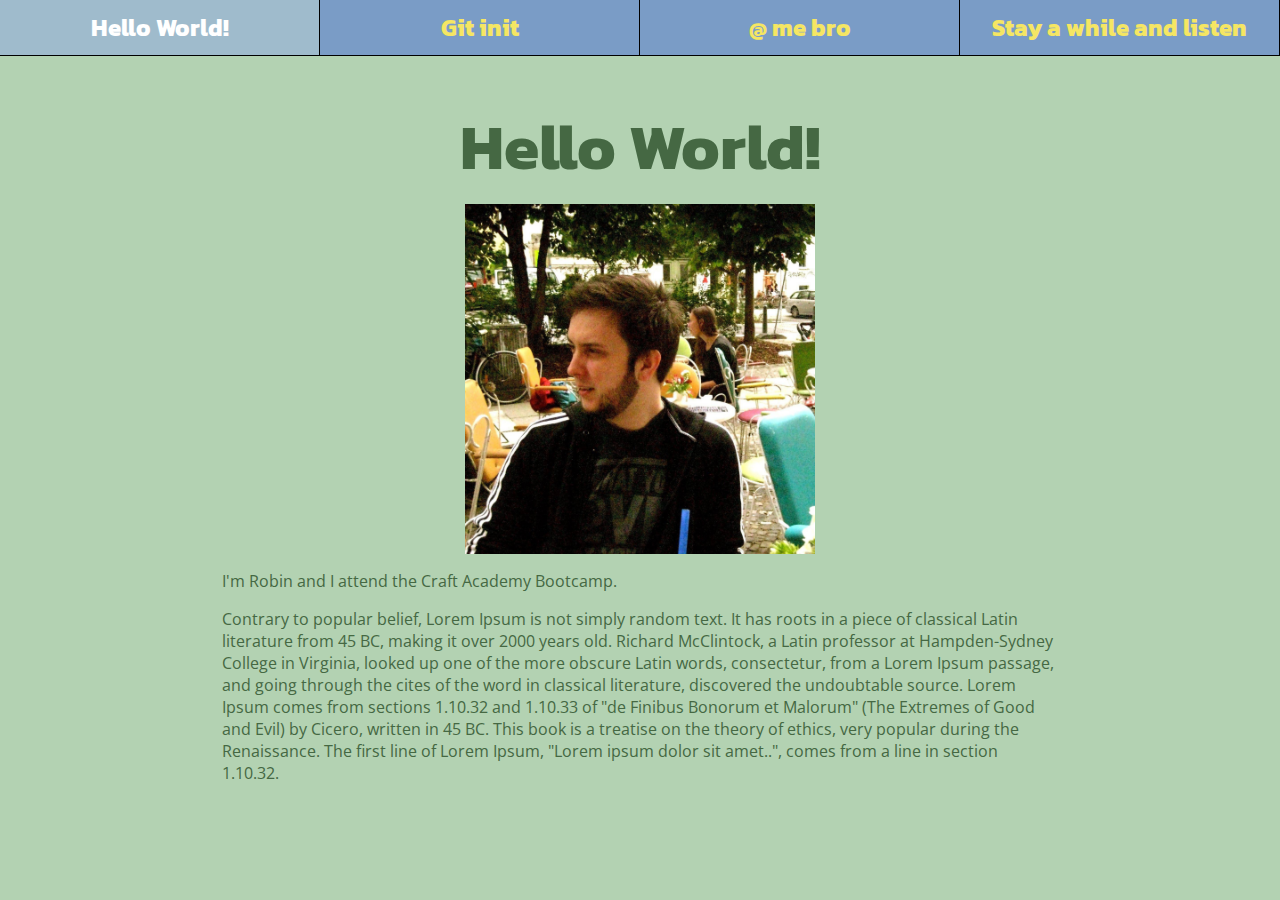
==== contact.html @ 801d5e9e "added some more css" ====
<!DOCTYPE HTML>
<html>
<head>
  <meta http-equiv="Content-Type" content="text/html; charset=UTF-8" />
  <link rel="stylesheet" href="style.css">
  <link href="https://fonts.googleapis.com/css?family=Kanit|Open+Sans&display=swap" rel="stylesheet">
  <title>Robin Lillqvist</title>
</head>

<body>

<nav>
  <ul>
    <li><a href="index.html">Hello World!</a></li>
    <li><a href="gitstuff.html">Git init</a></li>
    <li><a href="contact.html">@ me bro</a></li>
    <li><a href="playlists.html">Stay a while and listen</a></li>
  </ul>
</nav>  


<div>
<h1>Hello World!</h1>
<img src="images/robin.jpg">
<p>I'm Robin and I attend the Craft Academy Bootcamp.</p>

<p>
  Contrary to popular belief, Lorem Ipsum is not simply random text. It has roots in a piece of classical Latin literature from 45 BC, making it over 2000 years old. Richard McClintock, a Latin professor at Hampden-Sydney College in Virginia, looked up one of the more obscure Latin words, consectetur, from a Lorem Ipsum passage, and going through the cites of the word in classical literature, discovered the undoubtable source. Lorem Ipsum comes from sections 1.10.32 and 1.10.33 of "de Finibus Bonorum et Malorum" (The Extremes of Good and Evil) by Cicero, written in 45 BC. This book is a treatise on the theory of ethics, very popular during the Renaissance. The first line of Lorem Ipsum, "Lorem ipsum dolor sit amet..", comes from a line in section 1.10.32.
</p>
</div>

</body>
</html>
---- style.css ----
body {
  margin: 0px;
  background: #B3D2B2;
  font-family: 'Open Sans', sans-serif;
}

h1 {
  color: #456843;
  text-align: center;
  font-family: 'Kanit', sans-serif;
  font-size: 4rem;
  margin-bottom: 10px;
}

h3 {
  color: #3c70a4;
  text-align: center;
  font-size: 1em;
}

ul {
  list-style-type: none;
  margin: 0;
  padding: 0;
  overflow: hidden;
  background-color: #7A9CC6;
}

li {
  display: inline-block;
  float: left;
  width: 25%;
  font-size: 1.5rem;
}

a {
  color: #FFFD98;
  text-decoration: none;
  font-family: 'Kanit', sans-serrif;
}

li a {
  color: #F5E663;
  border-right: 1px solid black;
  border-bottom: 1px solid black;
  display: block;
  text-align: center;
  padding: 10px 16px;
  font-weight: bolder;
}

li a:hover {
  background-color: #9FBBCC;
  color: #fff;
}

p {
  padding-left: 30px;
  padding-right: 30px;
  color: #456843;
}

div {
  width: 70%;
  margin-left: auto;
  margin-right: auto;
}

img {
  display: block;
  margin-left: auto;
  margin-right: auto;
  width: 350px;
}
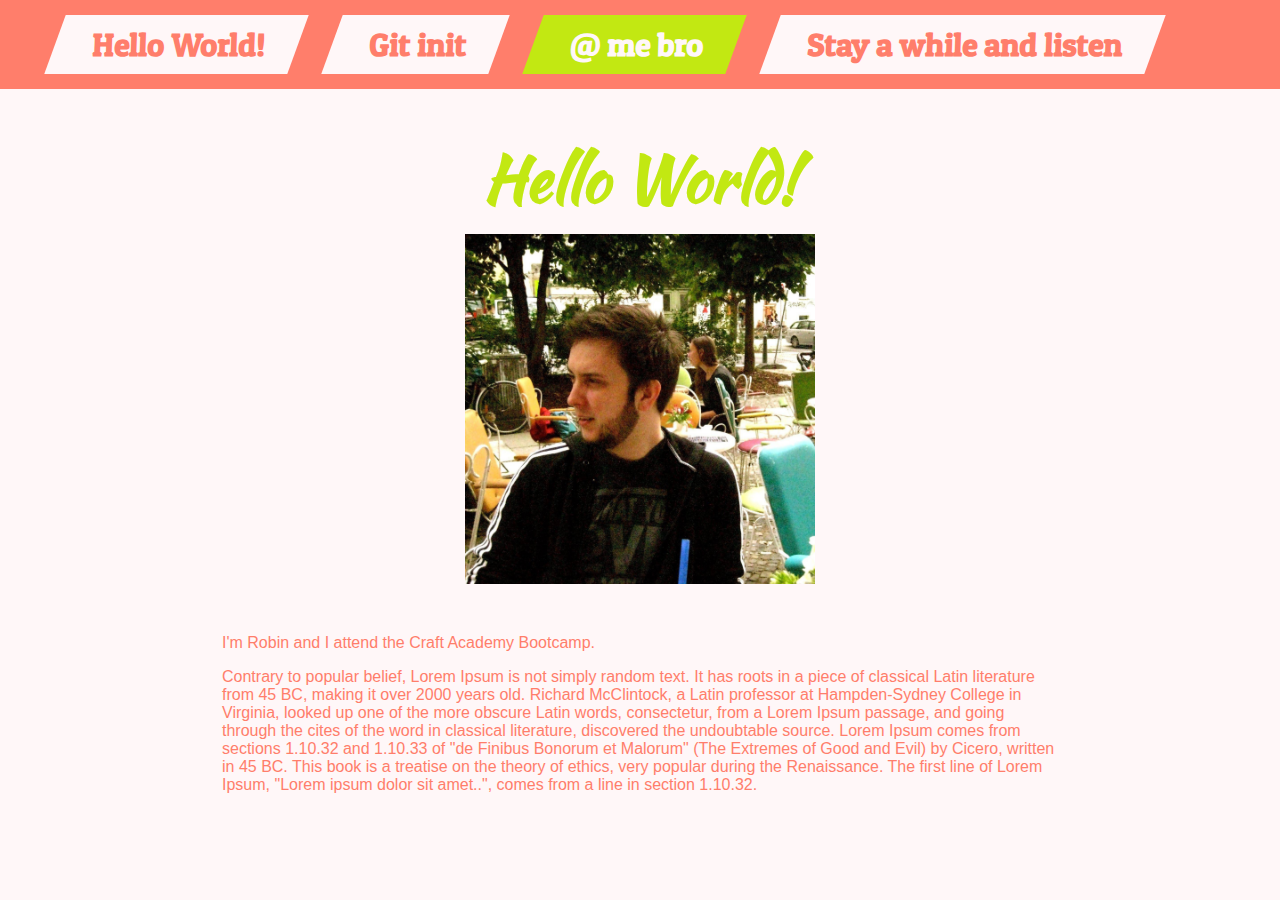
==== commit f418154b: "updated layout and colors" ====
--- a/contact.html
+++ b/contact.html
@@ -3,20 +3,20 @@
 <head>
   <meta http-equiv="Content-Type" content="text/html; charset=UTF-8" />
   <link rel="stylesheet" href="style.css">
-  <link href="https://fonts.googleapis.com/css?family=Kanit|Open+Sans&display=swap" rel="stylesheet">
+  <link href="https://fonts.googleapis.com/css?family=Kaushan+Script|Patua+One&display=swap" rel="stylesheet">
   <title>Robin Lillqvist</title>
 </head>
 
 <body>
 
 <nav>
-  <ul>
-    <li><a href="index.html">Hello World!</a></li>
-    <li><a href="gitstuff.html">Git init</a></li>
-    <li><a href="contact.html">@ me bro</a></li>
-    <li><a href="playlists.html">Stay a while and listen</a></li>
+  <ul class="ml"> 
+    <li><a href="index.html"><span>Hello World!</span></a></li>
+    <li ><a href="gitstuff.html"><span>Git init</span></a></li>
+    <li><a href="contact.html" class="selected"><span class="selectedtext">@ me bro</span></a></li>
+    <li><a href="playlists.html"><span>Stay a while and listen</span></a></li>
   </ul>
-</nav>  
+</nav>   
 
 
 <div>
--- a/style.css
+++ b/style.css
@@ -1,63 +1,78 @@
 body {
   margin: 0px;
-  background: #B3D2B2;
+  background: #FFF7F8;
   font-family: 'Open Sans', sans-serif;
 }
 
 h1 {
-  color: #456843;
+  color: #C2E812;
   text-align: center;
-  font-family: 'Kanit', sans-serif;
+  font-family: 'Kaushan Script', cursive;
   font-size: 4rem;
   margin-bottom: 10px;
 }
 
 h3 {
-  color: #3c70a4;
+  color: #48ACF0;
   text-align: center;
   font-size: 1em;
-}
-
-ul {
-  list-style-type: none;
-  margin: 0;
-  padding: 0;
-  overflow: hidden;
-  background-color: #7A9CC6;
-}
-
-li {
-  display: inline-block;
-  float: left;
-  width: 25%;
-  font-size: 1.5rem;
 }
 
 a {
   color: #FFFD98;
   text-decoration: none;
-  font-family: 'Kanit', sans-serrif;
+}
+
+nav {
+  width: 100%;
+}
+
+nav ul {
+  margin: 0;
+  overflow: hidden;
+  background-color: #FF7E6B;
+  font-family: 'Patua One', cursive; 
+}
+
+li {
+  display: inline-block;
+  float: auto;
+  font-size: 2rem;
+  text-align: center;
+  font-weight: bolder;
+  display: inline-block;
+  font-style: italic;
+  /* Skew the box */
+  transform: skew(-20deg);
+  padding: 15px;
 }
 
 li a {
-  color: #F5E663;
-  border-right: 1px solid black;
-  border-bottom: 1px solid black;
-  display: block;
-  text-align: center;
-  padding: 10px 16px;
-  font-weight: bolder;
+padding: 10px;
+background-color: #FFF7F8;
+text-decoration:none;
+padding: 10px;
+padding-left: 35px;
+padding-right: 35px;
+display: block;
+}
+
+li a span {
+  /* Unskew the text */
+  transform: skew(30deg);
+  display: inline-block;
+  color: #FF7E6B;
 }
 
 li a:hover {
-  background-color: #9FBBCC;
-  color: #fff;
-}
+    background-color: #888;
+    color: #FFF7F8;
+  }
 
 p {
   padding-left: 30px;
   padding-right: 30px;
-  color: #456843;
+  color: #FF7E6B;
 }
 
 div {
@@ -70,5 +85,14 @@
   display: block;
   margin-left: auto;
   margin-right: auto;
+  margin-bottom: 50px;
   width: 350px;
+}
+
+.selected, .selected:hover {
+  background-color: #C2E812;
+}
+
+.selectedtext {
+  color: #FFF7F8;
 }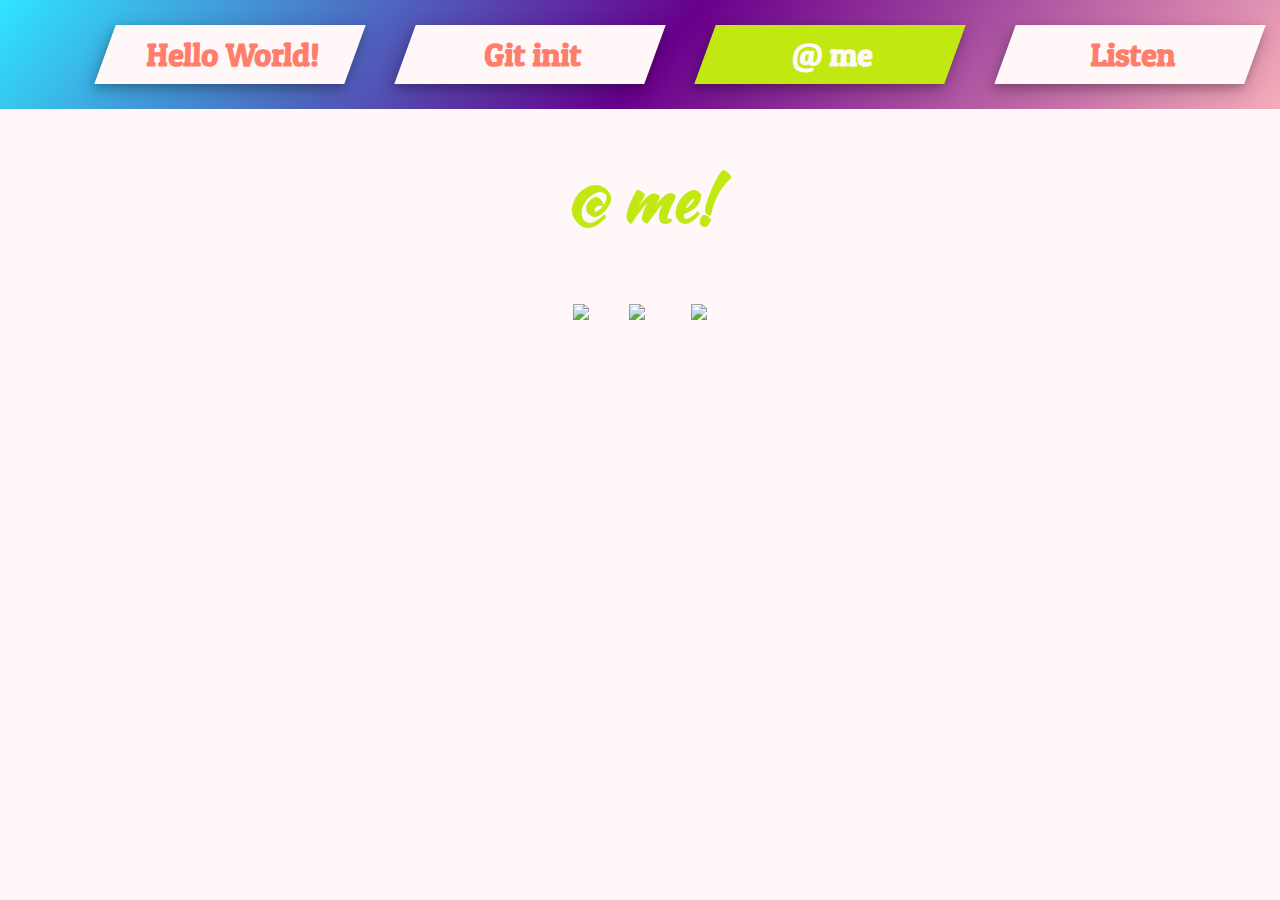
==== commit 3b652fe5: "updated the site, to almost final state" ====
--- a/contact.html
+++ b/contact.html
@@ -13,19 +13,19 @@
   <ul class="ml"> 
     <li><a href="index.html"><span>Hello World!</span></a></li>
     <li ><a href="gitstuff.html"><span>Git init</span></a></li>
-    <li><a href="contact.html" class="selected"><span class="selectedtext">@ me bro</span></a></li>
-    <li><a href="playlists.html"><span>Stay a while and listen</span></a></li>
+    <li><a href="contact.html" class="selected"><span class="selectedtext">@ me</span></a></li>
+    <li><a href="playlists.html"><span>Listen</span></a></li>
   </ul>
 </nav>   
 
 
 <div>
-<h1>Hello World!</h1>
-<img src="images/robin.jpg">
-<p>I'm Robin and I attend the Craft Academy Bootcamp.</p>
-
+<h1>@ me!</h1>
 <p>
-  Contrary to popular belief, Lorem Ipsum is not simply random text. It has roots in a piece of classical Latin literature from 45 BC, making it over 2000 years old. Richard McClintock, a Latin professor at Hampden-Sydney College in Virginia, looked up one of the more obscure Latin words, consectetur, from a Lorem Ipsum passage, and going through the cites of the word in classical literature, discovered the undoubtable source. Lorem Ipsum comes from sections 1.10.32 and 1.10.33 of "de Finibus Bonorum et Malorum" (The Extremes of Good and Evil) by Cicero, written in 45 BC. This book is a treatise on the theory of ethics, very popular during the Renaissance. The first line of Lorem Ipsum, "Lorem ipsum dolor sit amet..", comes from a line in section 1.10.32.
+  <a
+   href="https://www.facebook.com/robin.lillqvist"><img src="https://upload.wikimedia.org/wikipedia/commons/thumb/5/51/Facebook_f_logo_%282019%29.svg/1920px-Facebook_f_logo_%282019%29.svg.png" class="icon"></a
+    ><a href="https://www.instagram.com/abacuz/"><img src="https://upload.wikimedia.org/wikipedia/commons/thumb/9/96/Instagram.svg/1024px-Instagram.svg.png" class="icon"></a>
+    <a href="https://twitter.com/Abacuz08"><img src="https://upload.wikimedia.org/wikipedia/en/thumb/9/9f/Twitter_bird_logo_2012.svg/2560px-Twitter_bird_logo_2012.svg.png" class="icon"></a>
 </p>
 </div>
 
--- a/style.css
+++ b/style.css
@@ -9,17 +9,24 @@
   text-align: center;
   font-family: 'Kaushan Script', cursive;
   font-size: 4rem;
-  margin-bottom: 10px;
+  margin-bottom: 40px;
 }
 
 h3 {
   color: #48ACF0;
   text-align: center;
-  font-size: 1em;
+  font-size: 1.4rem;
+  margin-bottom: -15px;
+}
+
+h4 {
+  color: #48ACF0;
+  text-align: center;
+  font-size: 1.3rem;
 }
 
 a {
-  color: #FFFD98;
+  color: #48ACF0;
   text-decoration: none;
 }
 
@@ -28,33 +35,35 @@
 }
 
 nav ul {
-  margin: 0;
+  margin: 0px;
   overflow: hidden;
   background-color: #FF7E6B;
   font-family: 'Patua One', cursive; 
+  justify-content: center;
+  display: flex;
+  width: 100%;
+  background-image: linear-gradient(-50deg, #ffb6bb, #68008C, #2FE5FF)
 }
 
 li {
   display: inline-block;
-  float: auto;
   font-size: 2rem;
   text-align: center;
   font-weight: bolder;
-  display: inline-block;
   font-style: italic;
   /* Skew the box */
   transform: skew(-20deg);
-  padding: 15px;
+  padding: 25px;
+  width: 250px;
 }
 
 li a {
 padding: 10px;
 background-color: #FFF7F8;
 text-decoration:none;
-padding: 10px;
-padding-left: 35px;
-padding-right: 35px;
 display: block;
+margin: auto;
+box-shadow: 0 4px 8px 0 rgba(0, 0, 0, 0.2), 0 6px 20px 0 rgba(0, 0, 0, 0.19);
 }
 
 li a span {
@@ -64,24 +73,23 @@
   color: #FF7E6B;
 }
 
-li a:hover {
-    background-color: #888;
-    color: #FFF7F8;
-  }
-
 p {
-  padding-left: 30px;
-  padding-right: 30px;
   color: #FF7E6B;
+  text-align: center;
+  font-size: 1.2rem;
 }
 
 div {
-  width: 70%;
+  width: 80%;
   margin-left: auto;
   margin-right: auto;
 }
 
 img {
+  margin: 20px;
+}
+
+.img {
   display: block;
   margin-left: auto;
   margin-right: auto;
@@ -95,4 +103,43 @@
 
 .selectedtext {
   color: #FFF7F8;
+}
+
+li a:hover{
+    background-color: #FF7E6B;
+    box-shadow: 0 4px 8px 0 rgba(0, 0, 0, 0.2), 0 6px 20px 0 rgba(0, 0, 0, 0.19);
+    /* background-image: linear-gradient(-50deg, #2FE5FF, #68008C, #ffb6bb) */
+}
+
+li a:hover span {
+  color: #FFF7F8;
+}
+
+.icon {
+  width: 150px;
+}
+
+.playlists2 {
+  display: flex;
+  flex-direction: row;
+  justify-content: space-evenly;
+  width: 100%;
+}
+
+.playlist2 {
+  text-align: center;
+  width: 400px;
+  
+  word-wrap: break-word;
+}
+
+footer {
+  position: fixed;
+  left: 0;
+  bottom: 0;
+  width: 100%;
+  background-color: red;
+  color: white;
+  text-align: center;
+  margin-top: 500px;
 }